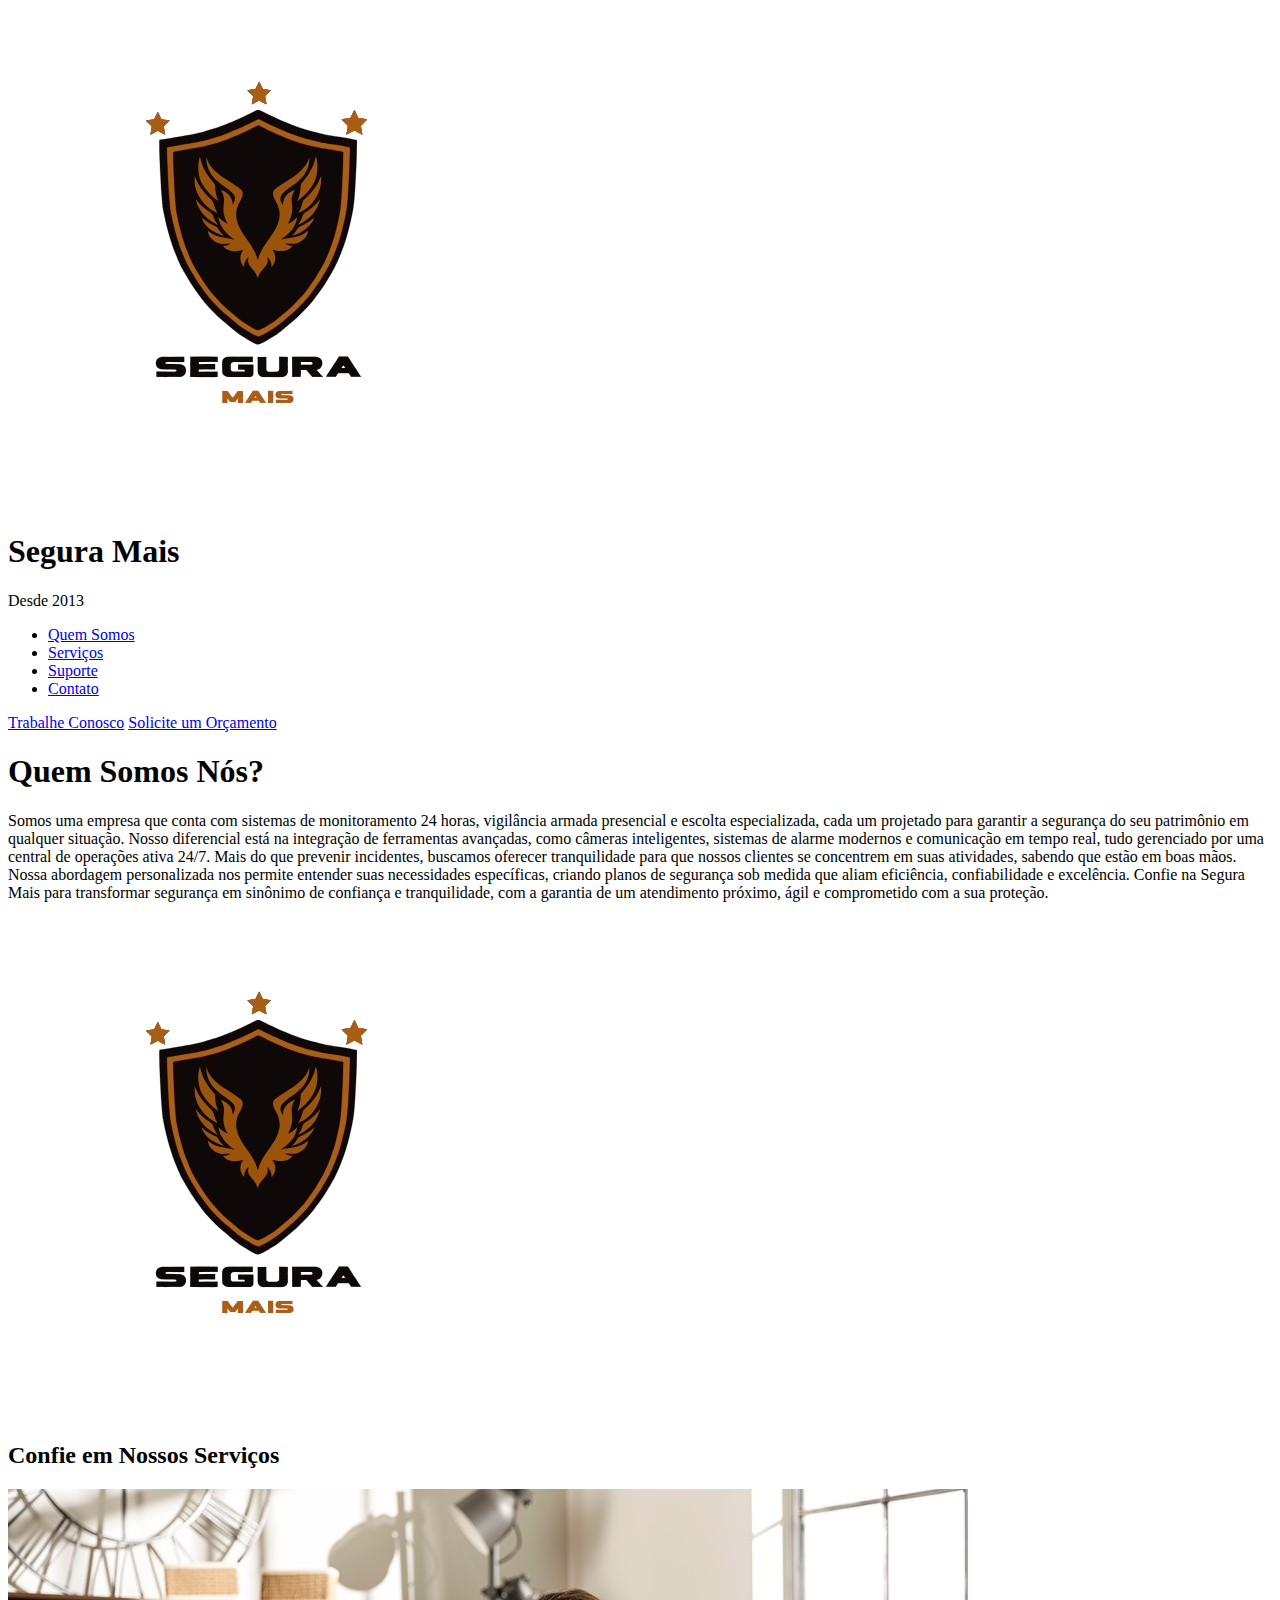
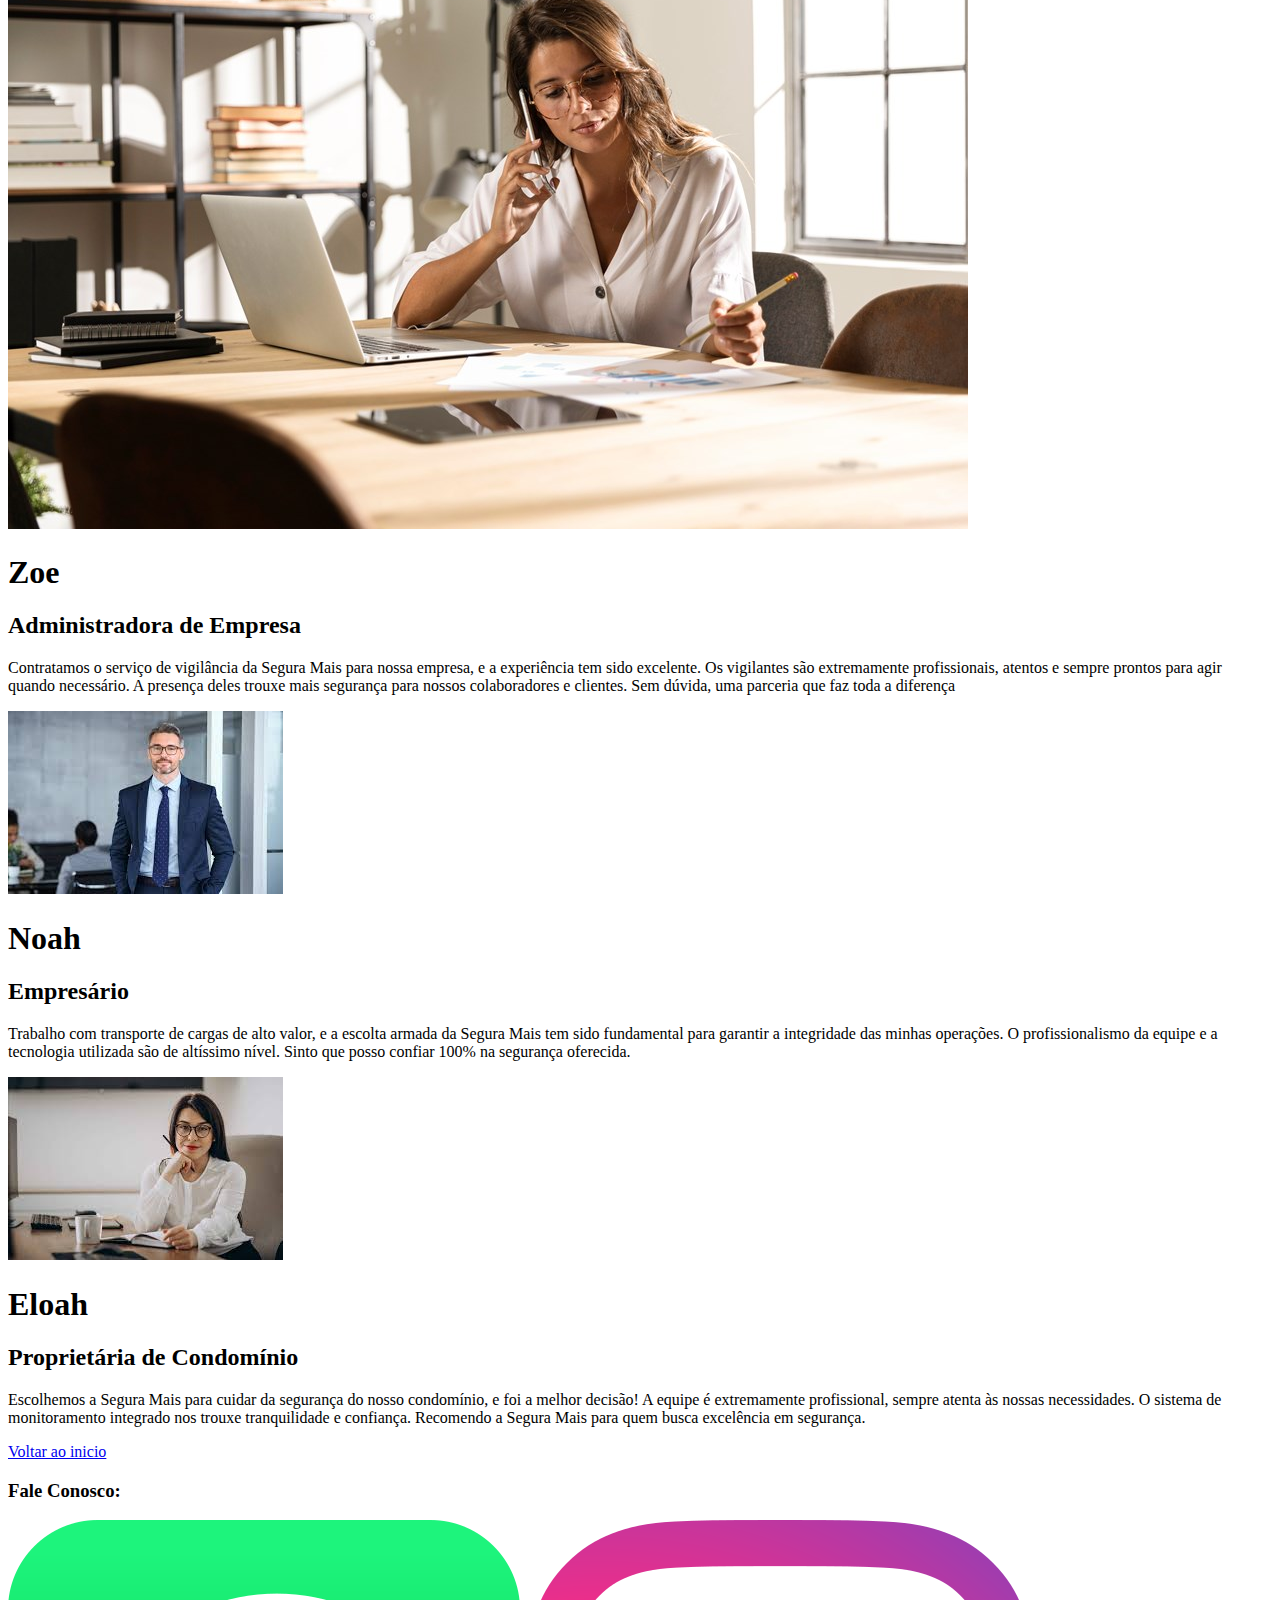
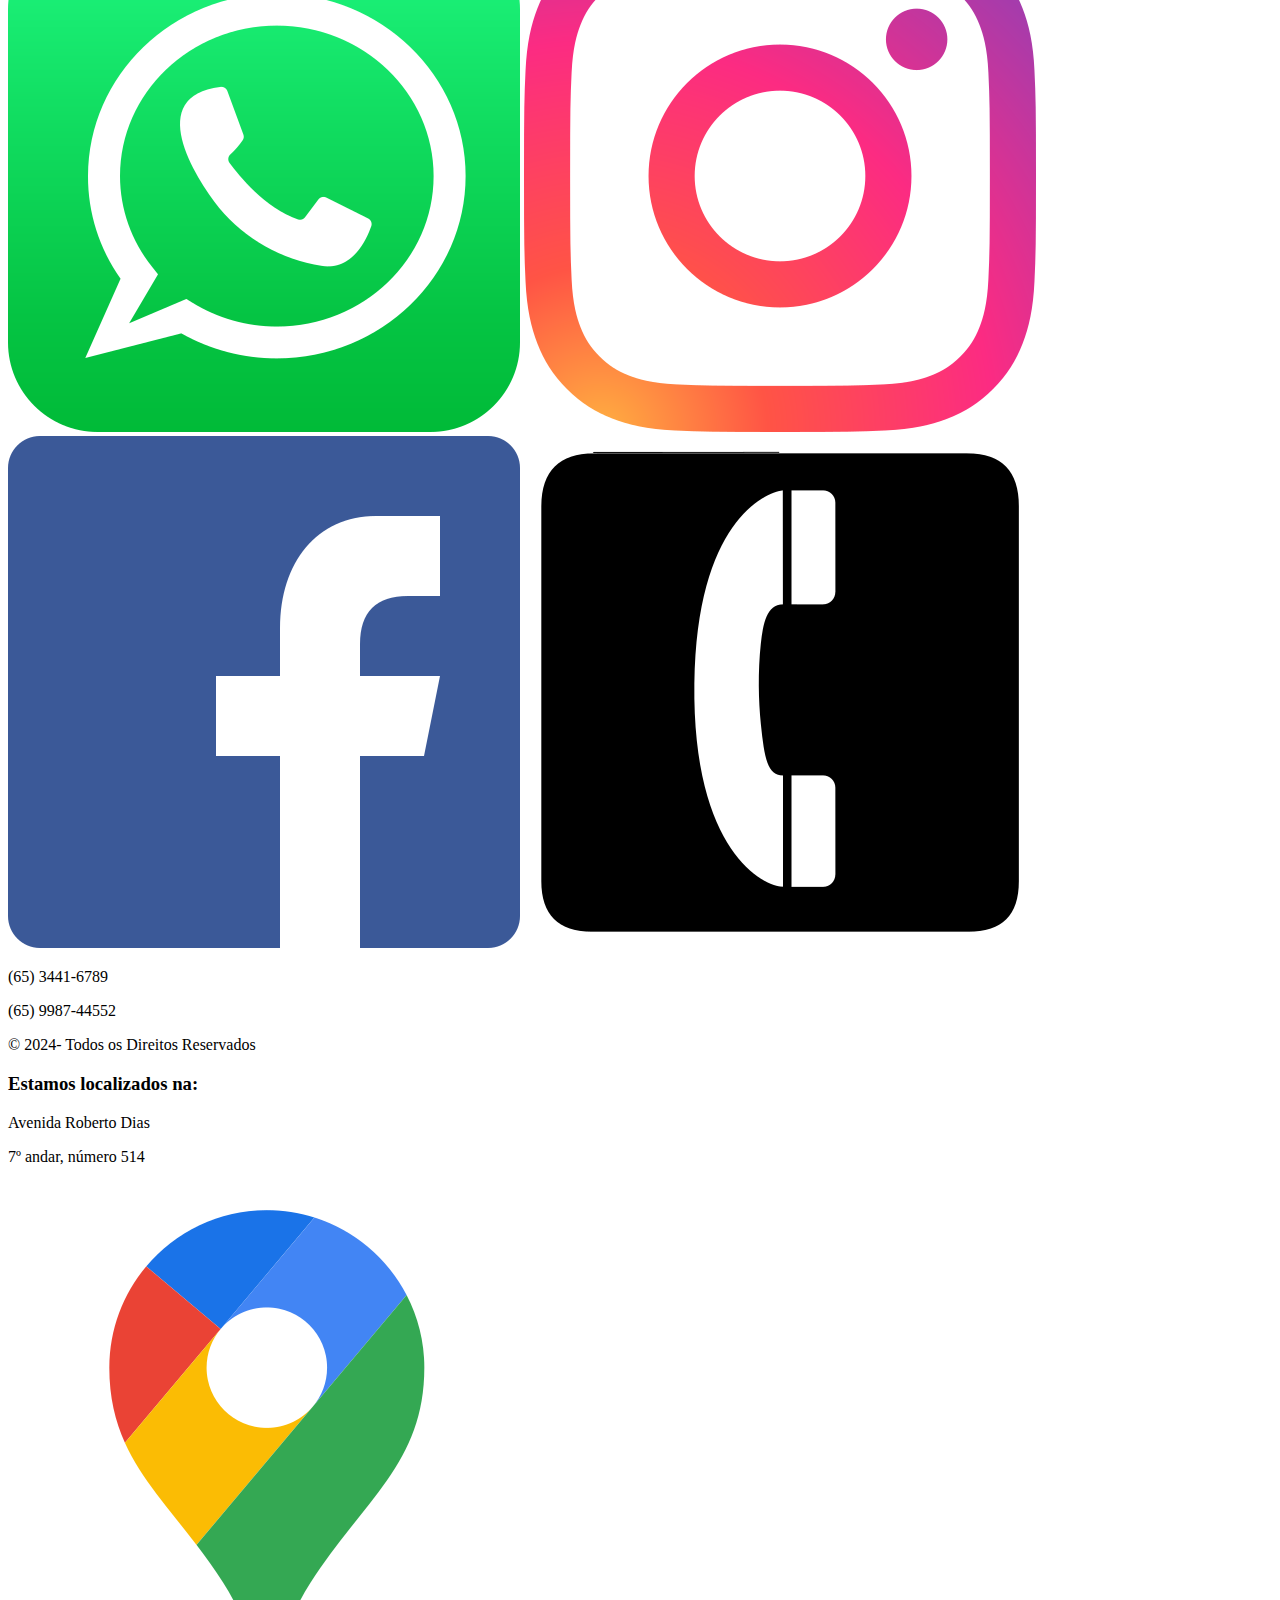
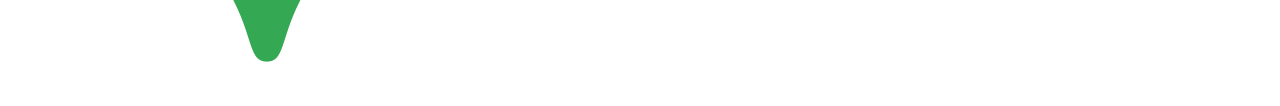
==== Quem_somos.html @ f5b7a7e9 "Enviando Quem_somos.html" ====
<!DOCTYPE html>
<html lang="pt-BR">
<head>
    <meta charset="UTF-8">
    <link rel="stylesheet" href="estilo.css">
    <title>Segura Mais</title>
</head>
<body>
    <header class="header">
        <div class="logo">
            <img src="imagens/llogo.png" alt="Logo Segura Mais" class="logo-img">
        </div>
        <div class="topo">
            <h1>Segura Mais</h1>
            <p>Desde 2013</p>
        </div>
        <nav class="menu">
            <ul>
                <li><a href="Quem_somos.html">Quem Somos</a></li>
                <li><a href="serviços.html">Serviços</a></li>
                <li><a href="suporte.html">Suporte</a></li>
                <li><a href="#roda">Contato</a></li>
            </ul>
        </nav>
        <div class="botões">
            <a href="imagens/login.png" class="botão">Trabalhe Conosco</a>
            <a href="https://web.whatsapp.com/"class="botão">Solicite um Orçamento</a>
        </div>
    </header>
    <div class="Quem-somos">
        <div class="coteudo">
            <h1>Quem Somos Nós?</h1>
            <p>
                Somos uma empresa que conta com sistemas de monitoramento 24 horas, vigilância armada presencial e escolta especializada, cada um projetado para garantir a segurança do seu patrimônio em qualquer situação. Nosso diferencial está na integração de ferramentas avançadas, como câmeras inteligentes, sistemas de alarme modernos e comunicação em tempo real, tudo gerenciado por uma central de operações ativa 24/7.
                Mais do que prevenir incidentes, buscamos oferecer tranquilidade para que nossos clientes se concentrem em suas atividades, sabendo que estão em boas mãos. Nossa abordagem personalizada nos permite entender suas necessidades específicas, criando planos de segurança sob medida que aliam eficiência, confiabilidade e excelência.
                Confie na Segura Mais para transformar segurança em sinônimo de confiança e tranquilidade, com a garantia de um atendimento próximo, ágil e comprometido com a sua proteção.
            </p>
        </div>
        <div class="image">
            <img src="imagens/llogo.png" alt="Equipe Segura Mais">
        </div>
    </div>
    <div class="escolha">
        <h2>Confie em Nossos Serviços</h2>
        <div class="escolha-container1">
            <div class="imagem">
                <img src="imagens/img9.jpg" alt="Equipe Segura Mais">
                <h1>Zoe</h1>
                <h2>Administradora de Empresa</h2>
                <p>Contratamos o serviço de vigilância da Segura Mais para nossa empresa, e a experiência tem sido excelente. Os vigilantes são extremamente profissionais, atentos e sempre prontos para agir quando necessário. A presença deles trouxe mais segurança para nossos colaboradores e clientes. Sem dúvida, uma parceria que faz toda a diferença</p>

            </div>
            <div class="imagem">
                <img src="imagens/img10.jpg" alt="Equipe Segura Mais">
                <h1> Noah </h1>
                <h2>Empresário</h2>
                <p>Trabalho com transporte de cargas de alto valor, e a escolta armada da Segura Mais tem sido fundamental para garantir a integridade das minhas operações. O profissionalismo da equipe e a tecnologia utilizada são de altíssimo nível. Sinto que posso confiar 100% na segurança oferecida.</p>
            </div>
            <div class="imagem">
                <img src="imagens/img8.jpg" alt="Equipe Segura Mais">
                <h1>Eloah</h1>
                <h2>Proprietária de Condomínio</h2>
                <p>Escolhemos a Segura Mais para cuidar da segurança do nosso condomínio, e foi a melhor decisão! A equipe é extremamente profissional, sempre atenta às nossas necessidades. O sistema de monitoramento integrado nos trouxe tranquilidade e confiança. Recomendo a Segura Mais para quem busca excelência em segurança.</p>
            </div>
        </div>
    </div>
    <div class="Quem-somos-bloco"> 
    <a href="index.html" class="botão2"> Voltar ao inicio</a> 
</div>
<footer class="footer">
    <section id="roda"></section>
    <div class="contact">
        <h3>Fale Conosco:</h3>
        <div class="icons">
            <img src="imagens/img17.png" alt="WhatsApp" class="icon">
            <img src="imagens/img18.png" alt="Instagram" class="icon">
            <img src="imagens/img19.png" alt="Facebook" class="icon">
            <img src="imagens/img20.png" alt="Telefone" class="icon">
        </div>
        <p>(65) 3441-6789</p>
        <p>(65) 9987-44552</p>
    </div>
    <div class="contact">
    <p>&copy; 2024- Todos os Direitos Reservados</p>
    </div>
    <div class="roda">
        <h3>Estamos localizados na:</h3>
        <p>Avenida Roberto Dias</p>
        <p>7º andar, número 514</p>
        <img src="imagens/img16.png" alt="Google Maps" class="icon">
    </div>
</footer>
</body>
</html>
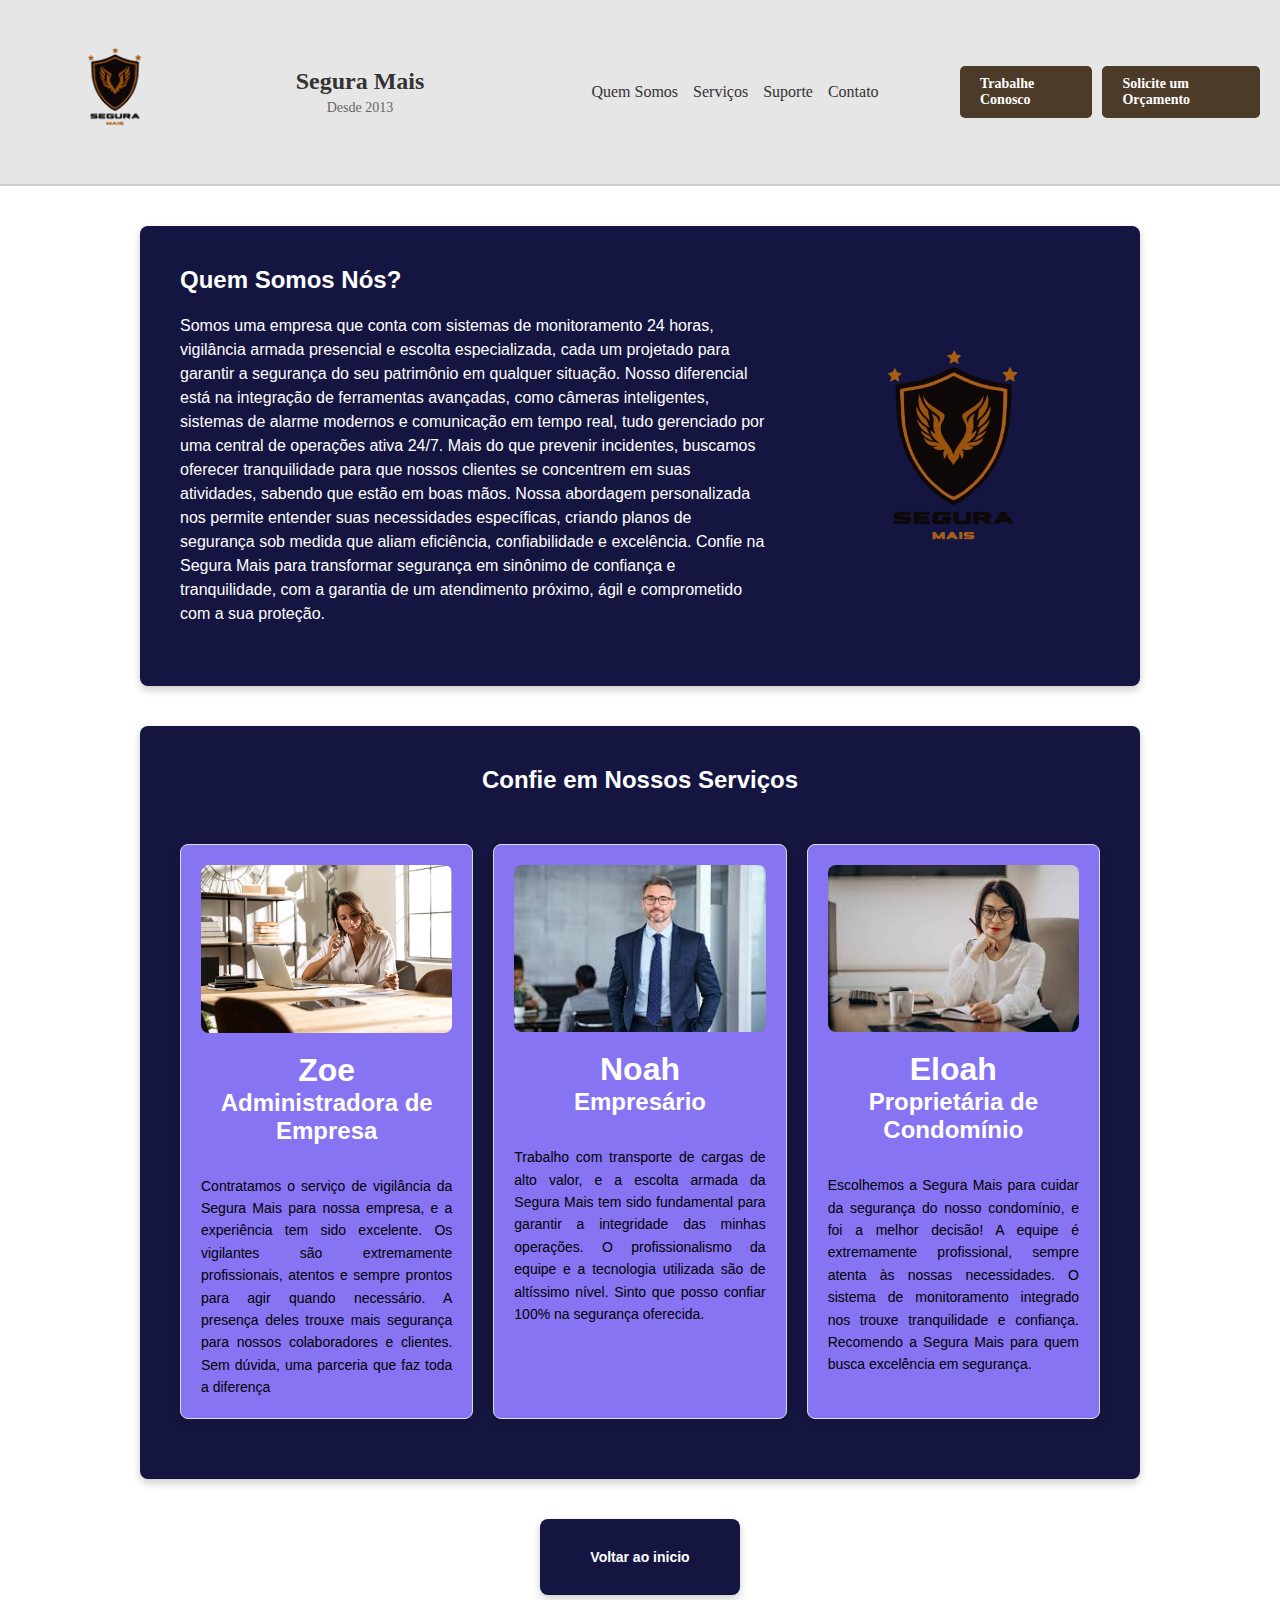
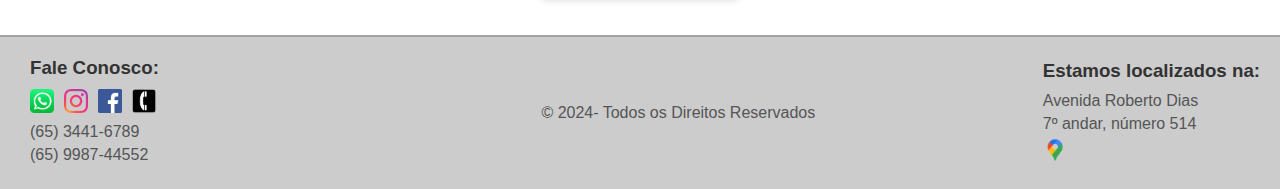
==== commit e2881bfb: "Envio do arquivo  Quem_somos.html" ====
--- a/Quem_somos.html
+++ b/Quem_somos.html
@@ -2,6 +2,7 @@
 <html lang="pt-BR">
 <head>
     <meta charset="UTF-8">
+    <meta name="viewport" content="width=device-width, initial-scale=1.0">
     <link rel="stylesheet" href="estilo.css">
     <title>Segura Mais</title>
 </head>
--- a/estilo.css
+++ b/estilo.css
@@ -0,0 +1,331 @@
+*{
+    margin: 0%;
+    padding: 0%;
+    box-sizing: border-box;
+}
+body {
+    font-family: Arial, sans-serif;
+    margin: 0;
+    padding: 0;
+}
+.pacifico-regular {
+    font-family: "Pacifico", cursive;
+    font-weight: 400;
+    font-style: normal;
+  }
+
+.header {
+    display: flex;
+    align-items: center;
+    justify-content: space-between;
+    background-color: #e6e6e6;
+    padding: 10px 20px;
+    border-bottom: 2px solid #ccc;
+}
+
+.logo {
+    flex: 1;
+    text-align: center;
+    padding: 20px;
+}
+
+.logo-img {
+    height: 120px;
+    width: auto;
+    max-width: 100%;
+    border-radius: 20px;
+}
+
+
+.topo{
+    flex: 2;
+    text-align: center;
+    color: #333;
+    font-family: "Pacifico", cursive;
+}
+
+.topo h1 {
+    margin: 0;
+    font-size: 24px;
+}
+
+.topo p {
+    margin: 5px 0 0;
+    font-size: 14px;
+    color: #666;
+}
+
+.menu {
+    flex: 3;
+    display: flex;
+    justify-content: center;
+    font-family: "Pacifico", cursive;
+}
+
+.menu ul {
+    list-style: none;
+    margin: 0;
+    padding: 0;
+    display: flex;
+    gap: 15px;
+}
+
+.menu li {
+    display: inline;
+}
+
+.menu a {
+    text-decoration: none;
+    color: #333;
+    font-size: 16px;
+    transition: color 0.3s;
+}
+
+.botões {
+    flex: 2;
+    display: flex;
+    gap: 10px;
+    justify-content: flex-end;
+    font-family: "Pacifico", cursive;
+}
+
+.botão {
+    text-decoration: none;
+    color: white;
+    background-color: #4b3b28;
+    padding: 10px 20px;
+    border-radius: 5px;
+    font-size: 14px;
+    font-weight: bold;
+}
+
+.botão2 {
+    text-decoration: none;
+    color: white;
+    padding: 10px 20px;
+    border-radius: 5px;
+    font-size: 14px;
+    font-weight: bold;
+}
+
+
+
+.Quem-somos {
+    display: flex;
+    flex-direction: row;
+    align-items: center;
+    justify-content: center;
+    padding: 20px;
+    background-color: rgb(21, 21, 65);
+    color: #ffffff;
+    max-width: 1000px;
+    margin: 40px auto;
+    border-radius: 8px;
+    box-shadow: 0 4px 8px rgba(0, 0, 0, 0.2);
+}
+.Quem-somos-bloco {
+    display: flex;
+    flex-direction: row;
+    align-items: center;
+    justify-content: center;
+    padding: 20px;
+    background-color: rgb(21, 21, 65);
+    color: #ffffff;
+    max-width: 200px;
+    margin: 40px auto;
+    border-radius: 8px;
+    box-shadow: 0 4px 8px rgba(0, 0, 0, 0.2);
+}
+
+.coteudo {
+    flex: 2;
+    padding: 20px;
+}
+
+.coteudo h1 {
+    font-size: 24px;
+    margin-bottom: 20px;
+}
+
+.coteudo p {
+    font-size: 16px;
+    line-height: 1.5;
+    margin-bottom: 20px;
+}
+
+.coteudo strong {
+    font-size: 18px;
+}
+
+.image {
+    flex: 1;
+    text-align: center;
+    padding: 20px;
+}
+
+.image img {
+    max-width: 100%;
+    border-radius: 8px;
+}
+
+.escolha {
+    background-color:rgb(21, 21, 65) ;
+    padding: 40px 20px;
+    text-align: center;
+    color: #fff;
+    max-width: 1000px;
+    margin: 40px auto;
+    border-radius: 8px;
+    box-shadow: 0 4px 8px rgba(0, 0, 0, 0.2);
+}
+
+.escolha h2 {
+    font-size: 24px;
+    margin-bottom: 30px;
+    color: #fff;
+}
+
+.escolha-container {
+    display: flex;
+    justify-content: space-around;
+    gap: 20px;
+    flex-wrap: wrap;
+}
+.services-container {
+    text-align: center;
+    padding: 20px;
+    background-color: #222;
+    color: #fff;
+    flex-direction: row;
+    align-items: center;
+    justify-content: center;
+    padding: 20px;
+    background-color: rgb(21, 21, 65);
+    color: #ffffff;
+    max-width: 1000px;
+    margin: 40px auto;
+    border-radius: 8px;
+  }
+  
+  
+  .services-container h2 {
+    margin-bottom: 20px;
+  }
+  
+  .services {
+    display: flex;
+    justify-content: center;
+    gap: 20px;
+    padding: 20px;
+  }
+  
+  .service {
+    background-color: #fff;
+    border-radius: 8px;
+    overflow: hidden;
+    box-shadow: 0 4px 8px rgba(0, 0, 0, 0.1);
+    text-align: center;
+    width: 200px;
+  }
+  
+  
+  .service img {
+    width: 100%;
+    height: 150px;
+    object-fit: cover;
+  }
+  
+  .service p {
+    margin: 10px 0;
+    font-weight: bold;
+    color: #222;
+  }
+.footer {
+    display: flex;
+    justify-content: space-between;
+    align-items:center;
+    background-color: rgba(0, 0, 0, 0.2);
+    padding: 20px;
+    border-top: 2px solid rgba(0, 0, 0, 0.2);
+}
+
+.footer .contact,
+.footer .localizacao {
+    flex: 1;
+    margin: 0 10px;
+    align-items:flex-end;
+
+}
+
+.footer h3 {
+    margin-bottom: 10px;
+    color: #333;
+}
+
+.footer p {
+    margin: 5px 0;
+    color: #555;
+}
+
+.footer .icons {
+    display: flex;
+    gap: 10px;
+    margin-bottom: 10px;
+}
+
+.footer .icon {
+    width: 24px;
+    height: 24px;
+}
+
+.footer img {
+    display: inline-block;
+}
+.loca {
+    flex:2;
+    display: flex;
+    margin: 0 10px;
+    align-items:flex-end;
+    gap: 10px;
+    justify-content: flex-end;
+}
+  
+  .escolha-container1 {
+    display: grid;
+    grid-template-columns: repeat(auto-fit, minmax(250px, 1fr));
+    gap: 20px;
+    max-width: 1200px;
+    margin: 0 auto;
+    padding: 20px;
+  }
+  
+  .imagem {
+    background-color: rgb(135, 116, 243);
+    border: 1px solid #ddd;
+    border-radius: 8px;
+    text-align: center;
+    padding: 20px;
+    box-shadow: 0 4px 8px rgba(0, 0, 0, 0.1);
+    transition: transform 0.3s, box-shadow 0.3s;
+  }
+  
+  .imagem img {
+    width: 100%;
+    margin-bottom: 15px;
+    max-width: 100%;
+    border-radius: 8px;
+  }
+  
+  .imagem h3 {
+    font-size: 18px;
+    color: #444;
+    margin-bottom: 10px;
+  }
+  
+  .imagem p {
+    font-size: 14px;
+    color:black;
+    line-height: 1.6;
+    text-align: justify;
+  }
+  
